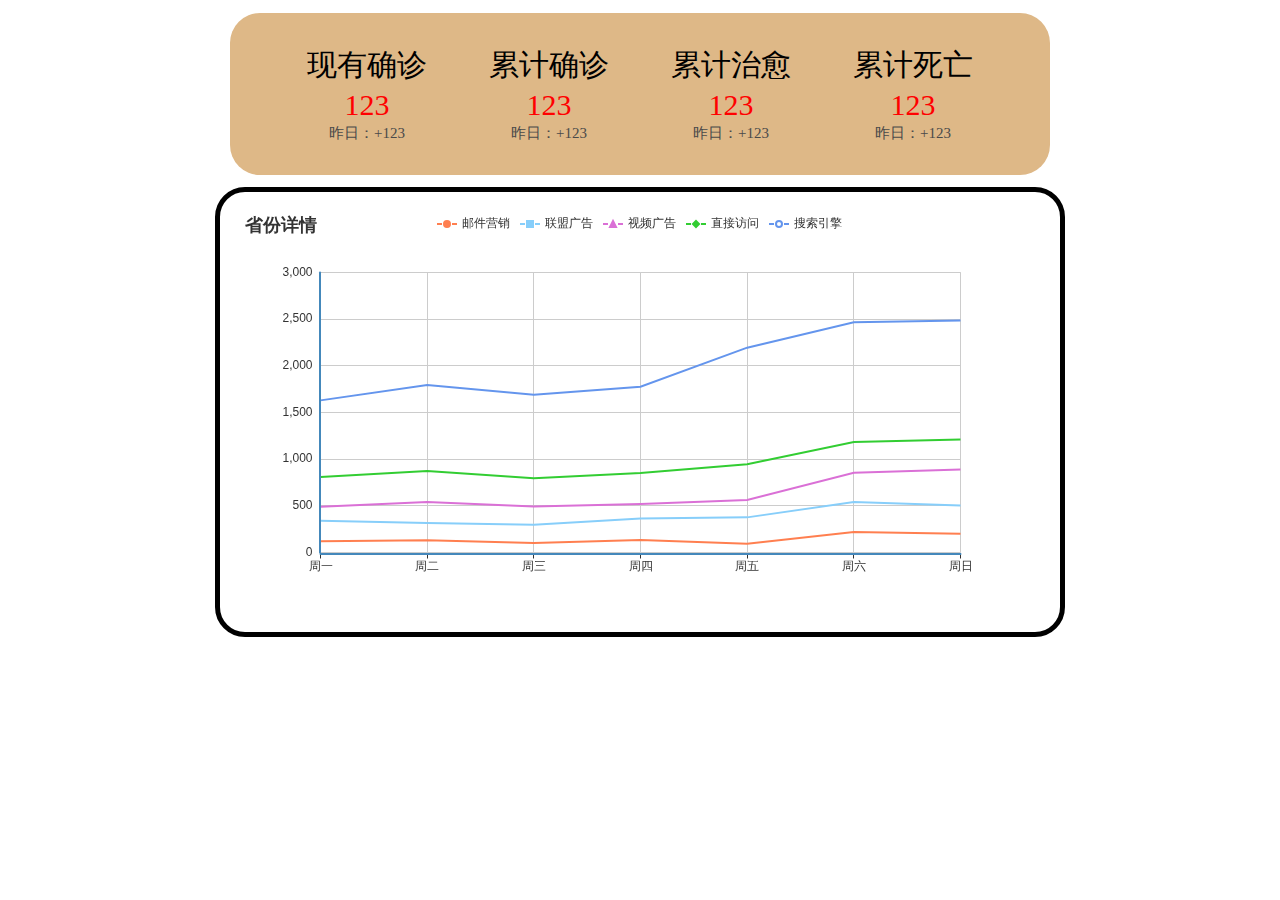
==== frontend/line.html @ 030b73fa "重命名" ====
﻿<!DOCTYPE html>

<html lang="en" xmlns="http://www.w3.org/1999/xhtml">
<head>
    <meta charset="utf-8" />
    <title>折线图</title>
    <script src="echarts-all.js"></script>
    <style>
        .boxtype {
            height: 400px;
            width: 800px;
            padding: 20px;
            margin: auto;
            border: 5px solid;
            border-radius:30px;
        }

        #menu {
            height: auto;
            width: 800px;
            margin: auto;
            margin-bottom: 1%;
            margin-top: 1%;
            padding: 10px;
            border-radius: 30px;
            background-color: burlywood;
        }

        table {
            margin: auto;
            text-align: center;
        }

        .typename {
            font-size: 30px;
            padding: 20px 30px 0px 30px;
        }

        .nownum {
            font-size: 30px;
            color: #ff0000;
            padding: 0px 30px 0px 30px;
        }

        .yesnum {
            font-size: 15px;
            color: #4a4a4a;
            padding: 0px 30px 20px 30px;
        }

        .choose {
            text-align: center;
            color: #ffffff;
            background-color: burlywood;
            border-radius: 10px;
            border: 3px solid;
            border-color: burlywood;
            font-size: 30px;
            padding: 10px 100px 10px 100px;
        }

        .unchoose {
            text-align: center;
            color: #000000;
            background-color: #ffffff;
            border-radius: 10px;
            border: 3px solid;
            border-color: burlywood;
            font-size: 30px;
            padding: 10px 100px 10px 100px;
        }

        .unchoose:hover {
            text-align: center;
            color: #000000;
            background-color: grey;
            border-radius: 10px;
            border: 3px solid;
            border-color: burlywood;
            font-size: 30px;
            padding: 10px 100px 10px 100px;
        }

    </style>
</head>


<body>

    <div id="menu">
        <table>
            <tr>
                <td class="typename">现有确诊</td>
                <td class="typename">累计确诊</td>
                <td class="typename">累计治愈</td>
                <td class="typename">累计死亡</td>
            </tr>
            <tr>
                <td id="nowsure" class="nownum">123</td>
                <td id="sumsure" class="nownum">123</td>
                <td id="sumcure" class="nownum">123</td>
                <td id="sumdead" class="nownum">123</td>
            </tr>
            <tr>
                <td id="yessure" class="yesnum">昨日：+123</td>
                <td id="yessumsure" class="yesnum">昨日：+123</td>
                <td id="yessumcure" class="yesnum">昨日：+123</td>
                <td id="yessumdead" class="yesnum">昨日：+123</td>
            </tr>
        </table>
    </div>

    <div id="box" class="boxtype"></div>

    <script>
        var myChart = echarts.init(document.getElementById("box"));
        var option = {
            title: {
                text: '省份详情'
            },
            tooltip: {
                trigger: 'axis',
                axisPointer: {
                    type: 'cross',
                    label: {
                        backgroundColor: '#6a7985'
                    }
                }
            },
            legend: {
                data: ['邮件营销', '联盟广告', '视频广告', '直接访问', '搜索引擎']
            },
            toolbox: {
                feature: {
                    saveAsImage: {}
                }
            },
            grid: {
                left: '3%',
                right: '4%',
                bottom: '3%',
                containLabel: true
            },
            xAxis: [
                {
                    type: 'category',
                    boundaryGap: false,
                    data: ['周一', '周二', '周三', '周四', '周五', '周六', '周日']
                }
            ],
            yAxis: [
                {
                    type: 'value'
                }
            ],
            series: [
                {
                    name: '邮件营销',
                    type: 'line',
                    stack: '总量',
                    areaStyle: {},
                    data: [120, 132, 101, 134, 90, 230, 210]
                },
                {
                    name: '联盟广告',
                    type: 'line',
                    stack: '总量',
                    areaStyle: {},
                    data: [220, 182, 191, 234, 290, 330, 310]
                },
                {
                    name: '视频广告',
                    type: 'line',
                    stack: '总量',
                    areaStyle: {},
                    data: [150, 232, 201, 154, 190, 330, 410]
                },
                {
                    name: '直接访问',
                    type: 'line',
                    stack: '总量',
                    areaStyle: {},
                    data: [320, 332, 301, 334, 390, 330, 320]
                },
                {
                    name: '搜索引擎',
                    type: 'line',
                    stack: '总量',
                    label: {
                        normal: {
                            show: true,
                            position: 'top'
                        }
                    },
                    areaStyle: {},
                    data: [820, 932, 901, 934, 1290, 1330, 1320]
                }
            ]
        };


        myChart.setOption(option);
        myChart.on('mouseover', function (params) {
            var dataIndex = params.dataIndex;
            console.log(params);
        });
    </script>
</body>
</html>
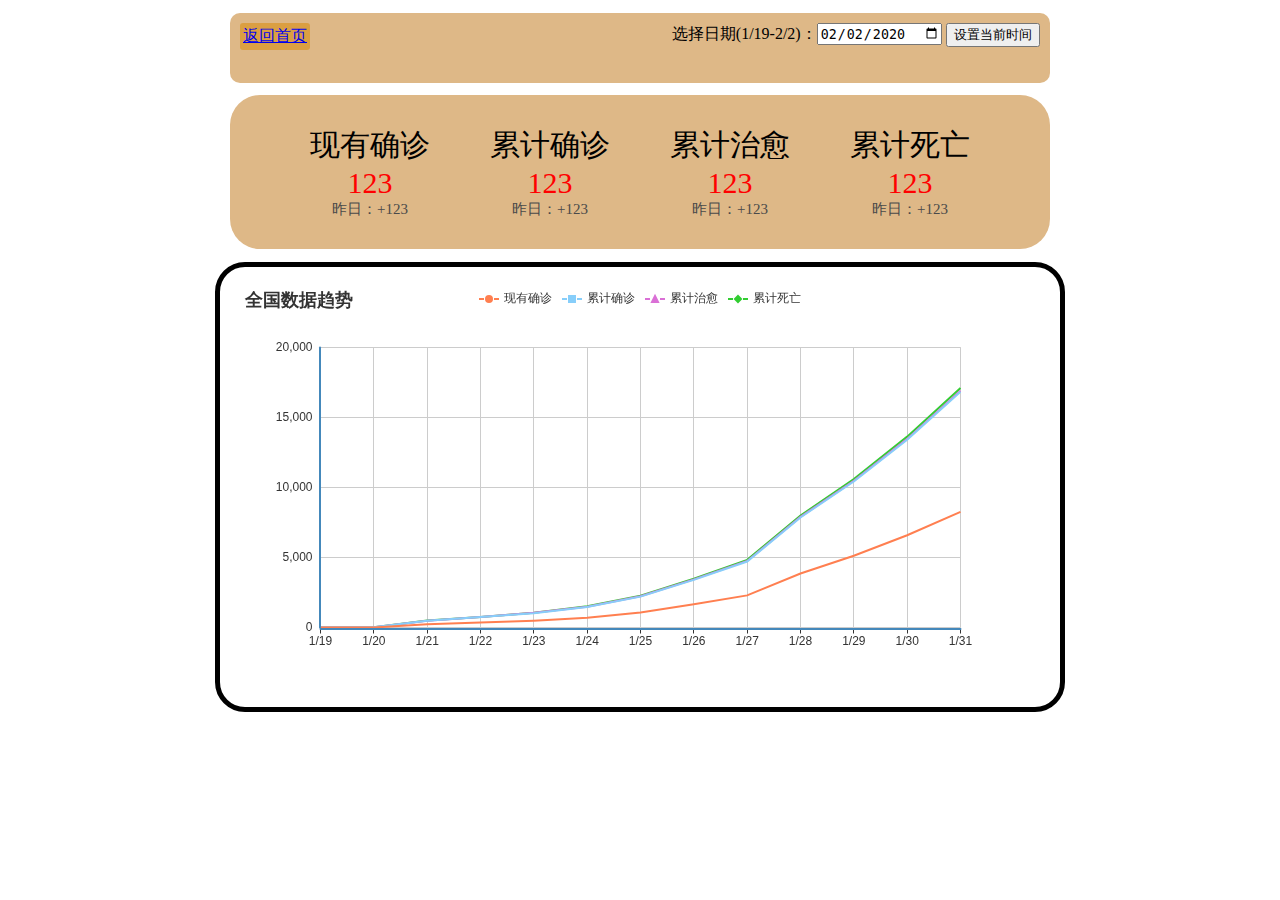
==== commit d5b30e2a: "修改" ====
--- a/frontend/line.html
+++ b/frontend/line.html
@@ -5,87 +5,39 @@
     <meta charset="utf-8" />
     <title>折线图</title>
     <script src="echarts-all.js"></script>
-    <style>
-        .boxtype {
-            height: 400px;
-            width: 800px;
-            padding: 20px;
-            margin: auto;
-            border: 5px solid;
-            border-radius:30px;
+    <link type="text/css" rel="stylesheet" href="mystyle.css" />
+    <!-- 新 Bootstrap 核心 CSS 文件 -->
+    <link href="https://cdn.staticfile.org/twitter-bootstrap/3.3.7/css/bootstrap.min.css" rel="stylesheet">
+    <!-- jQuery文件。务必在bootstrap.min.js 之前引入 -->
+    <script src="https://cdn.staticfile.org/jquery/2.1.1/jquery.min.js"></script>
+    <!-- 最新的 Bootstrap 核心 JavaScript 文件 -->
+    <script src="https://cdn.staticfile.org/twitter-bootstrap/3.3.7/js/bootstrap.min.js"></script>
+    <script src="jquery-1.11.1.min.js"></script>
+
+    <script>
+        function chan() {
+            myChart.clear();
+            myChart.setOption(option);
         }
-
-        #menu {
-            height: auto;
-            width: 800px;
-            margin: auto;
-            margin-bottom: 1%;
-            margin-top: 1%;
-            padding: 10px;
-            border-radius: 30px;
-            background-color: burlywood;
+        function chan1() {
+            myChart.clear();
+            myChart.setOption(option1);
         }
-
-        table {
-            margin: auto;
-            text-align: center;
-        }
-
-        .typename {
-            font-size: 30px;
-            padding: 20px 30px 0px 30px;
-        }
-
-        .nownum {
-            font-size: 30px;
-            color: #ff0000;
-            padding: 0px 30px 0px 30px;
-        }
-
-        .yesnum {
-            font-size: 15px;
-            color: #4a4a4a;
-            padding: 0px 30px 20px 30px;
-        }
-
-        .choose {
-            text-align: center;
-            color: #ffffff;
-            background-color: burlywood;
-            border-radius: 10px;
-            border: 3px solid;
-            border-color: burlywood;
-            font-size: 30px;
-            padding: 10px 100px 10px 100px;
-        }
-
-        .unchoose {
-            text-align: center;
-            color: #000000;
-            background-color: #ffffff;
-            border-radius: 10px;
-            border: 3px solid;
-            border-color: burlywood;
-            font-size: 30px;
-            padding: 10px 100px 10px 100px;
-        }
-
-        .unchoose:hover {
-            text-align: center;
-            color: #000000;
-            background-color: grey;
-            border-radius: 10px;
-            border: 3px solid;
-            border-color: burlywood;
-            font-size: 30px;
-            padding: 10px 100px 10px 100px;
-        }
-
-    </style>
+    </script>
 </head>
 
-
 <body>
+
+
+    <div id="dateline">
+        <div id="" class="return"><a href="地图组件.html">返回首页</a></div>
+        <div class="datein">
+            <form>
+                选择日期(1/19-2/2)：<input type="date" name="mydate" id="dateone" value="2020-02-02" />
+                <input type="button" value="设置当前时间" onclick="gettime()" />
+            </form>
+        </div>
+    </div>
 
     <div id="menu">
         <table>
@@ -113,10 +65,11 @@
     <div id="box" class="boxtype"></div>
 
     <script>
+
         var myChart = echarts.init(document.getElementById("box"));
         var option = {
             title: {
-                text: '省份详情'
+                text: '全国数据趋势'
             },
             tooltip: {
                 trigger: 'axis',
@@ -128,7 +81,7 @@
                 }
             },
             legend: {
-                data: ['邮件营销', '联盟广告', '视频广告', '直接访问', '搜索引擎']
+                data: ['现有确诊', '累计确诊', '累计治愈', '累计死亡']
             },
             toolbox: {
                 feature: {
@@ -145,7 +98,7 @@
                 {
                     type: 'category',
                     boundaryGap: false,
-                    data: ['周一', '周二', '周三', '周四', '周五', '周六', '周日']
+                    data: ['1/19', '1/20', '1/21', '1/22', '1/23', '1/24', '1/25', '1/26', '1/27', '1/28', '1/29', '1/30', '1/31']
                 }
             ],
             yAxis: [
@@ -155,35 +108,28 @@
             ],
             series: [
                 {
-                    name: '邮件营销',
+                    name: '现有确诊',
                     type: 'line',
                     stack: '总量',
                     areaStyle: {},
-                    data: [120, 132, 101, 134, 90, 230, 210]
+                    data: [1, 6, 250, 389, 536, 772, 1170, 1815, 2516, 4225, 5618, 7225, 9056]
                 },
                 {
-                    name: '联盟广告',
+                    name: '累计确诊',
                     type: 'line',
                     stack: '总量',
                     areaStyle: {},
-                    data: [220, 182, 191, 234, 290, 330, 310]
+                    data: [1, 6, 281, 426, 583, 832, 1248, 1918, 2649, 4390, 5816, 7484, 9403]
                 },
                 {
-                    name: '视频广告',
+                    name: '累计治愈',
                     type: 'line',
                     stack: '总量',
                     areaStyle: {},
-                    data: [150, 232, 201, 154, 190, 330, 410]
+                    data: [0, 0, 2, 5, 28, 30, 34, 37, 47, 51, 59, 66, 89, 134]
                 },
                 {
-                    name: '直接访问',
-                    type: 'line',
-                    stack: '总量',
-                    areaStyle: {},
-                    data: [320, 332, 301, 334, 390, 330, 320]
-                },
-                {
-                    name: '搜索引擎',
+                    name: '累计死亡',
                     type: 'line',
                     stack: '总量',
                     label: {
@@ -193,7 +139,7 @@
                         }
                     },
                     areaStyle: {},
-                    data: [820, 932, 901, 934, 1290, 1330, 1320]
+                    data: [0, 0, 6, 9, 17, 26, 41, 56, 82, 106, 132, 170, 213]
                 }
             ]
         };
@@ -205,5 +151,546 @@
             console.log(params);
         });
     </script>
+
+    <script>
+        function setdata(da) {
+            var qz = new Array();
+            var ys = new Array();
+            var zy = new Array();
+            var sw = new Array();
+            qz["2020-01-19"] = 1;
+            qz["2020-01-20"] = 6;
+            qz["2020-01-21"] = 281;
+            qz["2020-01-22"] = 426;
+            qz["2020-01-23"] = 583;
+            qz["2020-01-24"] = 832;
+            qz["2020-01-25"] = 1248;
+            qz["2020-01-26"] = 1918;
+            qz["2020-01-27"] = 2649;
+            qz["2020-01-28"] = 4390;
+            qz["2020-01-29"] = 5816;
+            qz["2020-01-30"] = 7484;
+            qz["2020-01-31"] = 9403;
+            qz["2020-02-01"] = 11306;
+            qz["2020-02-02"] = 13749;
+
+            ys["2020-01-19"] = 0;
+            ys["2020-01-20"] = 0;
+            ys["2020-01-21"] = 6;
+            ys["2020-01-22"] = 22;
+            ys["2020-01-23"] = 24;
+            ys["2020-01-24"] = 31;
+            ys["2020-01-25"] = 66;
+            ys["2020-01-26"] = 138;
+            ys["2020-01-27"] = 281;
+            ys["2020-01-28"] = 482;
+            ys["2020-01-29"] = 663;
+            ys["2020-01-30"] = 980;
+            ys["2020-01-31"] = 1180;
+            ys["2020-02-01"] = 1445;
+            ys["2020-02-02"] = 1715;
+
+            zy["2020-01-19"] = 0;
+            zy["2020-01-20"] = 0;
+            zy["2020-01-21"] = 25;
+            zy["2020-01-22"] = 28;
+            zy["2020-01-23"] = 30;
+            zy["2020-01-24"] = 34;
+            zy["2020-01-25"] = 37;
+            zy["2020-01-26"] = 47;
+            zy["2020-01-27"] = 51;
+            zy["2020-01-28"] = 59;
+            zy["2020-01-29"] = 66;
+            zy["2020-01-30"] = 89;
+            zy["2020-01-31"] = 134;
+            zy["2020-02-01"] = 213;
+            zy["2020-02-02"] = 293;
+
+            sw["2020-01-19"] = 0;
+            sw["2020-01-20"] = 0;
+            sw["2020-01-21"] = 6;
+            sw["2020-01-22"] = 9;
+            sw["2020-01-23"] = 17;
+            sw["2020-01-24"] = 26;
+            sw["2020-01-25"] = 41;
+            sw["2020-01-26"] = 56;
+            sw["2020-01-27"] = 82;
+            sw["2020-01-28"] = 106;
+            sw["2020-01-29"] = 132;
+            sw["2020-01-30"] = 170;
+            sw["2020-01-31"] = 213;
+            sw["2020-02-01"] = 259;
+            sw["2020-02-02"] = 304;
+
+            qz["湖北2020-01-19"] = 0;
+            qz["湖北2020-01-20"] = 0;
+            qz["湖北2020-01-21"] = 239;
+            qz["湖北2020-01-22"] = 338;
+            qz["湖北2020-01-23"] = 399;
+            qz["湖北2020-01-24"] = 494;
+            qz["湖北2020-01-25"] = 658;
+            qz["湖北2020-01-26"] = 958;
+            qz["湖北2020-01-27"] = 1303;
+            qz["湖北2020-01-28"] = 2570;
+            qz["湖北2020-01-29"] = 3385;
+            qz["湖北2020-01-30"] = 4370;
+            qz["湖北2020-01-31"] = 5522;
+            qz["湖北2020-02-01"] = 6774;
+            qz["湖北2020-02-02"] = 8601;
+            qz["安徽2020-01-19"] = 0;
+            qz["安徽2020-01-20"] = 0;
+            qz["安徽2020-01-21"] = 0;
+            qz["安徽2020-01-22"] = 1;
+            qz["安徽2020-01-23"] = 9;
+            qz["安徽2020-01-24"] = 15;
+            qz["安徽2020-01-25"] = 39;
+            qz["安徽2020-01-26"] = 60;
+            qz["安徽2020-01-27"] = 70;
+            qz["安徽2020-01-28"] = 106;
+            qz["安徽2020-01-29"] = 152;
+            qz["安徽2020-01-30"] = 198;
+            qz["安徽2020-01-31"] = 234;
+            qz["安徽2020-02-01"] = 294;
+            qz["安徽2020-02-02"] = 335;
+            qz["北京2020-01-19"] = 0;
+            qz["北京2020-01-20"] = 5;
+            qz["北京2020-01-21"] = 10;
+            qz["北京2020-01-22"] = 14;
+            qz["北京2020-01-23"] = 26;
+            qz["北京2020-01-24"] = 35;
+            qz["北京2020-01-25"] = 49;
+            qz["北京2020-01-26"] = 66;
+            qz["北京2020-01-27"] = 77;
+            qz["北京2020-01-28"] = 86;
+            qz["北京2020-01-29"] = 106;
+            qz["北京2020-01-30"] = 126;
+            qz["北京2020-01-31"] = 150;
+            qz["北京2020-02-01"] = 173;
+            qz["北京2020-02-02"] = 181;
+            qz["重庆2020-01-19"] = 0;
+            qz["重庆2020-01-20"] = 0;
+            qz["重庆2020-01-21"] = 5;
+            qz["重庆2020-01-22"] = 6;
+            qz["重庆2020-01-23"] = 9;
+            qz["重庆2020-01-24"] = 27;
+            qz["重庆2020-01-25"] = 57;
+            qz["重庆2020-01-26"] = 75;
+            qz["重庆2020-01-27"] = 110;
+            qz["重庆2020-01-28"] = 132;
+            qz["重庆2020-01-29"] = 147;
+            qz["重庆2020-01-30"] = 164;
+            qz["重庆2020-01-31"] = 205;
+            qz["重庆2020-02-01"] = 236;
+            qz["重庆2020-02-02"] = 258;
+            qz["福建2020-01-19"] = 0;
+            qz["福建2020-01-20"] = 0;
+            qz["福建2020-01-21"] = 0;
+            qz["福建2020-01-22"] = 1;
+            qz["福建2020-01-23"] = 5;
+            qz["福建2020-01-24"] = 10;
+            qz["福建2020-01-25"] = 18;
+            qz["福建2020-01-26"] = 35;
+            qz["福建2020-01-27"] = 59;
+            qz["福建2020-01-28"] = 82;
+            qz["福建2020-01-29"] = 101;
+            qz["福建2020-01-30"] = 120;
+            qz["福建2020-01-31"] = 144;
+            qz["福建2020-02-01"] = 159;
+            qz["福建2020-02-02"] = 179;
+            qz["浙江2020-01-19"] = 0;
+            qz["浙江2020-01-20"] = 0;
+            qz["浙江2020-01-21"] = 0;
+            qz["浙江2020-01-22"] = 10;
+            qz["浙江2020-01-23"] = 27;
+            qz["浙江2020-01-24"] = 43;
+            qz["浙江2020-01-25"] = 62;
+            qz["浙江2020-01-26"] = 102;
+            qz["浙江2020-01-27"] = 128;
+            qz["浙江2020-01-28"] = 173;
+            qz["浙江2020-01-29"] = 294;
+            qz["浙江2020-01-30"] = 425;
+            qz["浙江2020-01-31"] = 529;
+            qz["浙江2020-02-01"] = 585;
+            qz["浙江2020-02-02"] = 639;
+
+            qz["甘肃2020-02-02"] = 49;
+            qz["广东2020-02-02"] = 649;
+            qz["贵州2020-02-02"] = 44;
+            qz["海南2020-02-02"] = 64;
+            qz["河北2020-02-02"] = 109;
+            qz["河南2020-02-02"] = 488;
+            qz["黑龙江2020-02-02"] = 91;
+            qz["湖南2020-02-02"] = 455;
+            qz["江西2020-02-02"] = 324;
+            qz["吉林2020-02-02"] = 22;
+            qz["江苏2020-02-02"] = 230;
+            qz["辽宁2020-02-02"] = 63;
+            qz["内蒙古2020-02-02"] = 26;
+            qz["青海2020-02-02"] = 11;
+            qz["山西2020-02-02"] = 55;
+            qz["山东2020-02-02"] = 225;
+            qz["陕西2020-02-02"] = 102;
+            qz["上海2020-02-02"] = 156;
+            qz["四川2020-02-02"] = 228;
+            qz["天津2020-02-02"] = 41;
+            qz["西藏2020-02-02"] = 1;
+            qz["新疆2020-02-02"] = 21;
+            qz["云南2020-02-02"] = 102;
+
+            qz["甘肃2020-01-25"] = 7;
+            qz["广东2020-01-25"] = 76;
+            qz["贵州2020-01-25"] = 5;
+            qz["海南2020-01-25"] = 20;
+            qz["河北2020-01-25"] = 12;
+            qz["河南2020-01-25"] = 32;
+            qz["黑龙江2020-01-25"] = 8;
+            qz["湖南2020-01-25"] = 43;
+            qz["江西2020-01-25"] = 18;
+            qz["吉林2020-01-25"] = 4;
+            qz["江苏2020-01-25"] = 18;
+            qz["辽宁2020-01-25"] = 12;
+            qz["内蒙古2020-01-25"] = 2;
+            qz["青海2020-01-25"] = 0;
+            qz["山西2020-01-25"] = 6;
+            qz["山东2020-01-25"] = 21;
+            qz["陕西2020-01-25"] = 5;
+            qz["上海2020-01-25"] = 32;
+            qz["四川2020-01-25"] = 28;
+            qz["天津2020-01-25"] = 8;
+            qz["新疆2020-01-25"] = 3;
+            qz["云南2020-01-25"] = 5;
+
+            ys["湖北2020-01-19"] = 0;
+            ys["湖北2020-01-20"] = 0;
+            ys["湖北2020-01-21"] = 0;
+            ys["湖北2020-01-22"] = 0;
+            ys["湖北2020-01-23"] = 0;
+            ys["湖北2020-01-24"] = 0;
+            ys["湖北2020-01-25"] = 0;
+            ys["湖北2020-01-26"] = 0;
+            ys["湖北2020-01-27"] = 0;
+            ys["湖北2020-01-28"] = 0;
+            ys["湖北2020-01-29"] = 0;
+            ys["湖北2020-01-30"] = 0;
+            ys["湖北2020-01-31"] = 0;
+            ys["湖北2020-02-01"] = 0;
+            ys["湖北2020-02-02"] = 0;
+            ys["安徽2020-01-19"] = 0;
+            ys["安徽2020-01-20"] = 0;
+            ys["安徽2020-01-21"] = 1;
+            ys["安徽2020-01-22"] = 3;
+            ys["安徽2020-01-23"] = 3;
+            ys["安徽2020-01-24"] = 3;
+            ys["安徽2020-01-25"] = 29;
+            ys["安徽2020-01-26"] = 44;
+            ys["安徽2020-01-27"] = 80;
+            ys["安徽2020-01-28"] = 118;
+            ys["安徽2020-01-29"] = 160;
+            ys["安徽2020-01-30"] = 205;
+            ys["安徽2020-01-31"] = 275;
+            ys["安徽2020-02-01"] = 352;
+            ys["安徽2020-02-02"] = 434;
+            ys["北京2020-01-19"] = 0;
+            ys["北京2020-01-20"] = 0;
+            ys["北京2020-01-21"] = 0;
+            ys["北京2020-01-22"] = 0;
+            ys["北京2020-01-23"] = 0;
+            ys["北京2020-01-24"] = 0;
+            ys["北京2020-01-25"] = 0;
+            ys["北京2020-01-26"] = 0;
+            ys["北京2020-01-27"] = 0;
+            ys["北京2020-01-28"] = 0;
+            ys["北京2020-01-29"] = 0;
+            ys["北京2020-01-30"] = 0;
+            ys["北京2020-01-31"] = 0;
+            ys["北京2020-02-01"] = 0;
+            ys["北京2020-02-02"] = 0;
+            ys["重庆2020-01-19"] = 0;
+            ys["重庆2020-01-20"] = 0;
+            ys["重庆2020-01-21"] = 0;
+            ys["重庆2020-01-22"] = 13;
+            ys["重庆2020-01-23"] = 13;
+            ys["重庆2020-01-24"] = 13;
+            ys["重庆2020-01-25"] = 13;
+            ys["重庆2020-01-26"] = 13;
+            ys["重庆2020-01-27"] = 13;
+            ys["重庆2020-01-28"] = 13;
+            ys["重庆2020-01-29"] = 13;
+            ys["重庆2020-01-30"] = 13;
+            ys["重庆2020-01-31"] = 13;
+            ys["重庆2020-02-01"] = 13;
+            ys["重庆2020-02-02"] = 13;
+            ys["福建2020-01-19"] = 0;
+            ys["福建2020-01-20"] = 0;
+            ys["福建2020-01-21"] = 0;
+            ys["福建2020-01-22"] = 0;
+            ys["福建2020-01-23"] = 2;
+            ys["福建2020-01-24"] = 4;
+            ys["福建2020-01-25"] = 4;
+            ys["福建2020-01-26"] = 42;
+            ys["福建2020-01-27"] = 73;
+            ys["福建2020-01-28"] = 155;
+            ys["福建2020-01-29"] = 208;
+            ys["福建2020-01-30"] = 264;
+            ys["福建2020-01-31"] = 316;
+            ys["福建2020-02-01"] = 355;
+            ys["福建2020-02-02"] = 402;
+            ys["浙江2020-01-19"] = 0;
+            ys["浙江2020-01-20"] = 0;
+            ys["浙江2020-01-21"] = 0;
+            ys["浙江2020-01-22"] = 0;
+            ys["浙江2020-01-23"] = 0;
+            ys["浙江2020-01-24"] = 0;
+            ys["浙江2020-01-25"] = 0;
+            ys["浙江2020-01-26"] = 0;
+            ys["浙江2020-01-27"] = 0;
+            ys["浙江2020-01-28"] = 0;
+            ys["浙江2020-01-29"] = 0;
+            ys["浙江2020-01-30"] = 0;
+            ys["浙江2020-01-31"] = 0;
+            ys["浙江2020-02-01"] = 0;
+            ys["浙江2020-02-02"] = 0;
+            zy["湖北2020-01-19"] = 0;
+            zy["湖北2020-01-20"] = 0;
+            zy["湖北2020-01-21"] = 25;
+            zy["湖北2020-01-22"] = 28;
+            zy["湖北2020-01-23"] = 28;
+            zy["湖北2020-01-24"] = 31;
+            zy["湖北2020-01-25"] = 32;
+            zy["湖北2020-01-26"] = 42;
+            zy["湖北2020-01-27"] = 44;
+            zy["湖北2020-01-28"] = 44;
+            zy["湖北2020-01-29"] = 44;
+            zy["湖北2020-01-30"] = 54;
+            zy["湖北2020-01-31"] = 80;
+            zy["湖北2020-02-01"] = 130;
+            zy["湖北2020-02-02"] = 179;
+            zy["安徽2020-01-19"] = 0;
+            zy["安徽2020-01-20"] = 0;
+            zy["安徽2020-01-21"] = 0;
+            zy["安徽2020-01-22"] = 0;
+            zy["安徽2020-01-23"] = 0;
+            zy["安徽2020-01-24"] = 0;
+            zy["安徽2020-01-25"] = 0;
+            zy["安徽2020-01-26"] = 0;
+            zy["安徽2020-01-27"] = 0;
+            zy["安徽2020-01-28"] = 0;
+            zy["安徽2020-01-29"] = 0;
+            zy["安徽2020-01-30"] = 2;
+            zy["安徽2020-01-31"] = 3;
+            zy["安徽2020-02-01"] = 3;
+            zy["安徽2020-02-02"] = 5;
+            zy["北京2020-01-19"] = 0;
+            zy["北京2020-01-20"] = 0;
+            zy["北京2020-01-21"] = 0;
+            zy["北京2020-01-22"] = 0;
+            zy["北京2020-01-23"] = 0;
+            zy["北京2020-01-24"] = 1;
+            zy["北京2020-01-25"] = 2;
+            zy["北京2020-01-26"] = 2;
+            zy["北京2020-01-27"] = 2;
+            zy["北京2020-01-28"] = 4;
+            zy["北京2020-01-29"] = 4;
+            zy["北京2020-01-30"] = 5;
+            zy["北京2020-01-31"] = 5;
+            zy["北京2020-02-01"] = 9;
+            zy["北京2020-02-02"] = 9;
+            zy["重庆2020-01-19"] = 0;
+            zy["重庆2020-01-20"] = 0;
+            zy["重庆2020-01-21"] = 0;
+            zy["重庆2020-01-22"] = 0;
+            zy["重庆2020-01-23"] = 0;
+            zy["重庆2020-01-24"] = 0;
+            zy["重庆2020-01-25"] = 0;
+            zy["重庆2020-01-26"] = 0;
+            zy["重庆2020-01-27"] = 0;
+            zy["重庆2020-01-28"] = 0;
+            zy["重庆2020-01-29"] = 0;
+            zy["重庆2020-01-30"] = 1;
+            zy["重庆2020-01-31"] = 1;
+            zy["重庆2020-02-01"] = 1;
+            zy["重庆2020-02-02"] = 3;
+            zy["福建2020-01-19"] = 0;
+            zy["福建2020-01-20"] = 0;
+            zy["福建2020-01-21"] = 0;
+            zy["福建2020-01-22"] = 0;
+            zy["福建2020-01-23"] = 0;
+            zy["福建2020-01-24"] = 0;
+            zy["福建2020-01-25"] = 0;
+            zy["福建2020-01-26"] = 0;
+            zy["福建2020-01-27"] = 0;
+            zy["福建2020-01-28"] = 0;
+            zy["福建2020-01-29"] = 0;
+            zy["福建2020-01-30"] = 0;
+            zy["福建2020-01-31"] = 0;
+            zy["福建2020-02-01"] = 0;
+            zy["福建2020-02-02"] = 0;
+            zy["浙江2020-01-19"] = 0;
+            zy["浙江2020-01-20"] = 0;
+            zy["浙江2020-01-21"] = 0;
+            zy["浙江2020-01-22"] = 0;
+            zy["浙江2020-01-23"] = 0;
+            zy["浙江2020-01-24"] = 0;
+            zy["浙江2020-01-25"] = 0;
+            zy["浙江2020-01-26"] = 0;
+            zy["浙江2020-01-27"] = 0;
+            zy["浙江2020-01-28"] = 0;
+            zy["浙江2020-01-29"] = 0;
+            zy["浙江2020-01-30"] = 3;
+            zy["浙江2020-01-31"] = 8;
+            zy["浙江2020-02-01"] = 14;
+            zy["浙江2020-02-02"] = 22;
+
+            sw["重庆2020-01-19"] = 0;
+            sw["重庆2020-01-20"] = 0;
+            sw["重庆2020-01-21"] = 0;
+            sw["重庆2020-01-22"] = 0;
+            sw["重庆2020-01-23"] = 0;
+            sw["重庆2020-01-24"] = 0;
+            sw["重庆2020-01-25"] = 0;
+            sw["重庆2020-01-26"] = 0;
+            sw["重庆2020-01-27"] = 0;
+            sw["重庆2020-01-28"] = 0;
+            sw["重庆2020-01-29"] = 0;
+            sw["重庆2020-01-30"] = 0;
+            sw["重庆2020-01-31"] = 0;
+            sw["重庆2020-02-01"] = 1;
+            sw["重庆2020-02-02"] = 1;
+
+            sw["安徽2020-01-19"] = 0;
+            sw["安徽2020-01-20"] = 0;
+            sw["安徽2020-01-21"] = 0;
+            sw["安徽2020-01-22"] = 0;
+            sw["安徽2020-01-23"] = 0;
+            sw["安徽2020-01-24"] = 0;
+            sw["安徽2020-01-25"] = 0;
+            sw["安徽2020-01-26"] = 0;
+            sw["安徽2020-01-27"] = 0;
+            sw["安徽2020-01-28"] = 0;
+            sw["安徽2020-01-29"] = 0;
+            sw["安徽2020-01-30"] = 0;
+            sw["安徽2020-01-31"] = 0;
+            sw["安徽2020-02-01"] = 0;
+            sw["安徽2020-02-02"] = 0;
+
+            sw["浙江2020-01-19"] = 0;
+            sw["浙江2020-01-20"] = 0;
+            sw["浙江2020-01-21"] = 0;
+            sw["浙江2020-01-22"] = 0;
+            sw["浙江2020-01-23"] = 0;
+            sw["浙江2020-01-24"] = 0;
+            sw["浙江2020-01-25"] = 0;
+            sw["浙江2020-01-26"] = 0;
+            sw["浙江2020-01-27"] = 0;
+            sw["浙江2020-01-28"] = 0;
+            sw["浙江2020-01-29"] = 0;
+            sw["浙江2020-01-30"] = 0;
+            sw["浙江2020-01-31"] = 0;
+            sw["浙江2020-02-01"] = 0;
+            sw["浙江2020-02-02"] = 0;
+
+            sw["北京2020-01-19"] = 0;
+            sw["北京2020-01-20"] = 0;
+            sw["北京2020-01-21"] = 0;
+            sw["北京2020-01-22"] = 0;
+            sw["北京2020-01-23"] = 0;
+            sw["北京2020-01-24"] = 0;
+            sw["北京2020-01-25"] = 0;
+            sw["北京2020-01-26"] = 0;
+            sw["北京2020-01-27"] = 1;
+            sw["北京2020-01-28"] = 1;
+            sw["北京2020-01-29"] = 1;
+            sw["北京2020-01-30"] = 1;
+            sw["北京2020-01-31"] = 1;
+            sw["北京2020-02-01"] = 1;
+            sw["北京2020-02-02"] = 1;
+
+            sw["福建2020-01-19"] = 0;
+            sw["福建2020-01-20"] = 0;
+            sw["福建2020-01-21"] = 0;
+            sw["福建2020-01-22"] = 0;
+            sw["福建2020-01-23"] = 0;
+            sw["福建2020-01-24"] = 0;
+            sw["福建2020-01-25"] = 0;
+            sw["福建2020-01-26"] = 0;
+            sw["福建2020-01-27"] = 0;
+            sw["福建2020-01-28"] = 0;
+            sw["福建2020-01-29"] = 0;
+            sw["福建2020-01-30"] = 0;
+            sw["福建2020-01-31"] = 0;
+            sw["福建2020-02-01"] = 0;
+            sw["福建2020-02-02"] = 0;
+
+            sw["湖北2020-01-19"] = 0;
+            sw["湖北2020-01-20"] = 0;
+            sw["湖北2020-01-21"] = 6;
+            sw["湖北2020-01-22"] = 9;
+            sw["湖北2020-01-23"] = 17;
+            sw["湖北2020-01-24"] = 24;
+            sw["湖北2020-01-25"] = 39;
+            sw["湖北2020-01-26"] = 52;
+            sw["湖北2020-01-27"] = 76;
+            sw["湖北2020-01-28"] = 100;
+            sw["湖北2020-01-29"] = 125;
+            sw["湖北2020-01-30"] = 162;
+            sw["湖北2020-01-31"] = 204;
+            sw["湖北2020-02-01"] = 249;
+            sw["湖北2020-02-02"] = 294;
+
+            var i1 = document.getElementById("nowsure");
+            var i4 = document.getElementById("sumsure");
+            var i5 = document.getElementById("sumcure");
+            var i6 = document.getElementById("sumdead");
+            var i11 = document.getElementById("yessure");
+            var i44 = document.getElementById("yessumsure");
+            var i55 = document.getElementById("yessumcure");
+            var i66 = document.getElementById("yessumdead");
+            var be = getBSD();
+            var to = getD();
+            i1.innerText = (qz[to] - sw[to] - zy[to]).toString();
+            i4.innerText = qz[da];
+            i5.innerText = zy[da];
+            i6.innerText = sw[da];
+            var x = ((qz[to] - sw[to] - zy[to]) - (qz[be] - sw[be] - zy[be])) / 8;
+            x = parseInt(x);
+            i11.innerText = "昨日：+" + x.toString();
+            i44.innerText = "昨日：+" + (qz[to] - qz[be]).toString();
+            i55.innerText = "昨日：+" + (zy[to] - zy[be]).toString();
+            i66.innerText = "昨日：+" + (sw[to] - sw[be]).toString();
+        }
+        function gettime() {
+            var form = document.getElementById("dateone");
+            var content = form.value;
+            setdata(content);
+        }
+        function getD() {
+            var form = document.getElementById("dateone").value;
+            return form;
+        }
+        function getBSD() {
+            var x1 = document.getElementById("dateone").value;
+            var x2 = x1.substr(x1.length - 2, 2);
+            var x3 = x2 - 1;
+            var x4;
+            if (x3 < 10 && x3 >= 1) {
+                x3 = "0".concat(x3.toString());
+                x4 = x1.substr(0, x1.length - 2).concat(x3);
+            }
+            else if (x3 <= 0) {
+                x3 = (x3 + 31) % 32;
+                var m = getMonth(x1);
+                m = m - 1;
+                m = m.toString();
+                m = "0".concat(m.toString());
+                x4 = x1.substr(0, 4) + "-" + m + "-" + x3;
+            }
+            else if (x3 > 10) {
+                x3 = x3.toString();
+                x4 = x1.substr(0, x1.length - 2) + x3;
+            }
+            return x4;
+        }
+    </script>
+
 </body>
 </html>--- a/frontend/mystyle.css
+++ b/frontend/mystyle.css
@@ -0,0 +1,123 @@
+﻿.map {
+    height: 600px;
+    width: 800px;
+    margin: auto;
+    margin-bottom: 1%;
+    margin-top: 1%;
+    border: 5px solid;
+    border-radius: 30px;
+}
+
+.boxtype {
+    height: 400px;
+    width: 800px;
+    padding: 20px;
+    margin: auto;
+    border: 5px solid;
+    border-radius: 30px;
+}
+
+#menu {
+    height: auto;
+    width: 800px;
+    margin: auto;
+    margin-bottom: 1%;
+    margin-top: 1%;
+    padding: 10px;
+    border-radius: 30px;
+    background-color: burlywood;
+}
+
+table {
+    margin: auto;
+    text-align: center;
+    border-collapse: collapse;
+}
+
+.typename {
+    font-size: 30px;
+    padding: 20px 30px 0px 30px;
+}
+
+.nownum {
+    font-size: 30px;
+    color: #ff0000;
+    padding: 0px 30px 0px 30px;
+}
+
+.yesnum {
+    font-size: 15px;
+    color: #4a4a4a;
+    padding: 0px 30px 20px 30px;
+}
+
+p {
+    font-size:15px;
+    color:#4a4a4a;
+}
+
+.choose {
+    text-align: center;
+    color: #ffffff;
+    background-color: burlywood;
+    border-radius: 10px;
+    border: 3px solid;
+    border-color: burlywood;
+    font-size: 30px;
+    padding: 10px 100px 10px 100px;
+}
+
+.unchoose {
+    text-align: center;
+    color: #000000;
+    background-color: #ffffff;
+    border-radius: 10px;
+    border: 3px solid;
+    border-color: burlywood;
+    font-size: 30px;
+    padding: 10px 100px 10px 100px;
+}
+
+.unchoose:hover {
+    text-align: center;
+    color: #000000;
+    background-color: grey;
+    border-radius: 10px;
+    border: 3px solid;
+    border-color: burlywood;
+    font-size: 30px;
+    padding: 10px 100px 10px 100px;
+ }
+
+#date {
+    height: auto;
+    width: 800px;
+    margin: auto;
+    margin-bottom: 1%;
+    margin-top: 1%;
+    padding: 10px;
+    border-radius: 10px;
+    background-color: burlywood;
+}
+
+#dateline {
+    height: 50px;
+    width: 800px;
+    margin: auto;
+    margin-bottom: 1%;
+    margin-top: 1%;
+    padding: 10px;
+    border-radius: 10px;
+    background-color: burlywood;
+}
+
+.datein {
+    float: right;
+}
+
+.return {
+    float: left;
+    background-color: #db9f42;
+    border-radius: 3px;
+    padding: 3px;
+}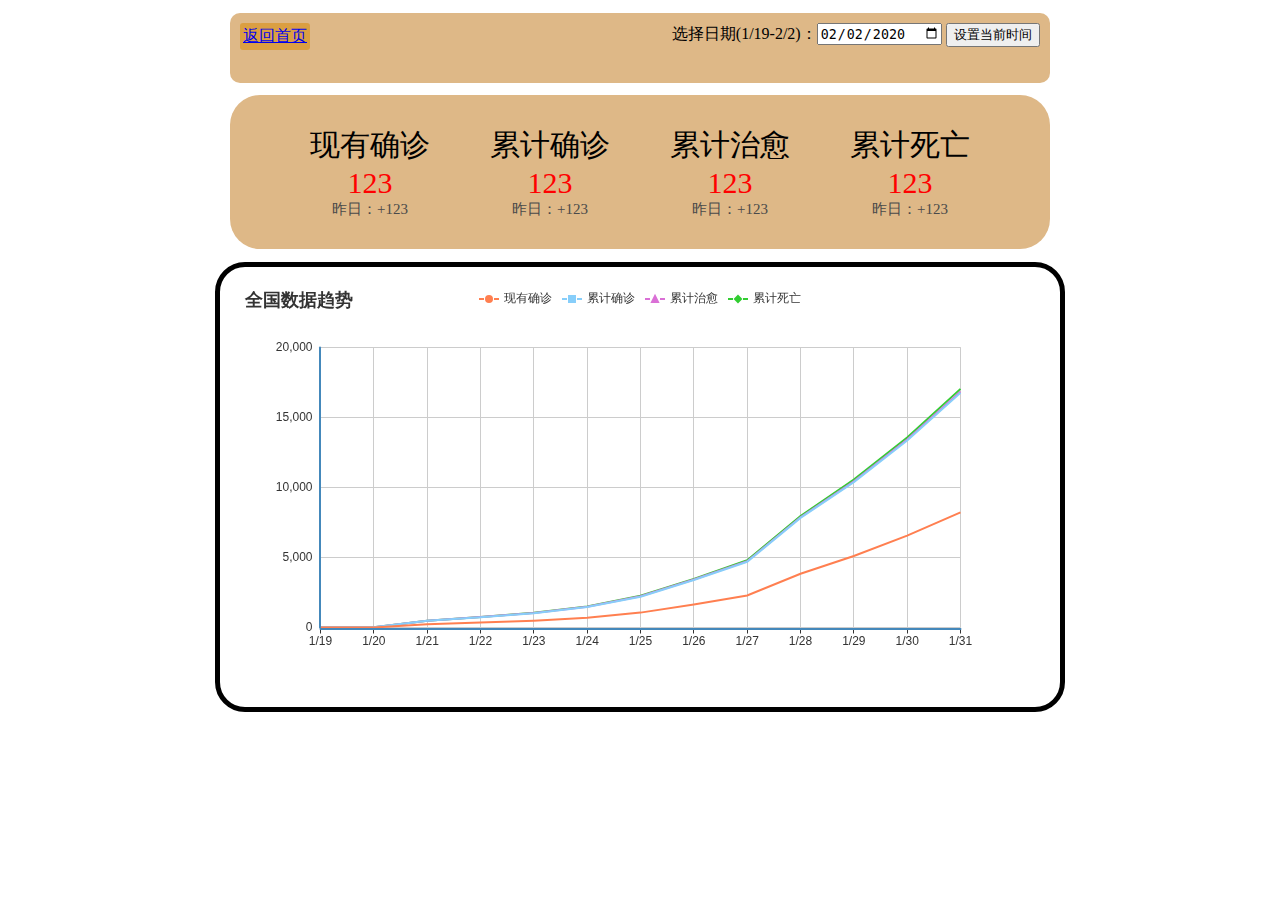
==== commit 81785230: "change" ====
--- a/frontend/line.html
+++ b/frontend/line.html
@@ -4,15 +4,15 @@
 <head>
     <meta charset="utf-8" />
     <title>折线图</title>
-    <script src="echarts-all.js"></script>
-    <link type="text/css" rel="stylesheet" href="mystyle.css" />
+    <script src="js/echarts-all.js"></script>
+    <link type="text/css" rel="stylesheet" href="css/mystyle.css" />
     <!-- 新 Bootstrap 核心 CSS 文件 -->
     <link href="https://cdn.staticfile.org/twitter-bootstrap/3.3.7/css/bootstrap.min.css" rel="stylesheet">
     <!-- jQuery文件。务必在bootstrap.min.js 之前引入 -->
     <script src="https://cdn.staticfile.org/jquery/2.1.1/jquery.min.js"></script>
     <!-- 最新的 Bootstrap 核心 JavaScript 文件 -->
     <script src="https://cdn.staticfile.org/twitter-bootstrap/3.3.7/js/bootstrap.min.js"></script>
-    <script src="jquery-1.11.1.min.js"></script>
+    <script src="js/jquery-1.11.1.min.js"></script>
 
     <script>
         function chan() {
@@ -30,7 +30,7 @@
 
 
     <div id="dateline">
-        <div id="" class="return"><a href="地图组件.html">返回首页</a></div>
+        <div id="" class="return"><a href="index.html">返回首页</a></div>
         <div class="datein">
             <form>
                 选择日期(1/19-2/2)：<input type="date" name="mydate" id="dateone" value="2020-02-02" />
--- a/frontend/css/mystyle.css
+++ b/frontend/css/mystyle.css
@@ -0,0 +1,123 @@
+﻿.map {
+    height: 600px;
+    width: 800px;
+    margin: auto;
+    margin-bottom: 1%;
+    margin-top: 1%;
+    border: 5px solid;
+    border-radius: 30px;
+}
+
+.boxtype {
+    height: 400px;
+    width: 800px;
+    padding: 20px;
+    margin: auto;
+    border: 5px solid;
+    border-radius: 30px;
+}
+
+#menu {
+    height: auto;
+    width: 800px;
+    margin: auto;
+    margin-bottom: 1%;
+    margin-top: 1%;
+    padding: 10px;
+    border-radius: 30px;
+    background-color: burlywood;
+}
+
+table {
+    margin: auto;
+    text-align: center;
+    border-collapse: collapse;
+}
+
+.typename {
+    font-size: 30px;
+    padding: 20px 30px 0px 30px;
+}
+
+.nownum {
+    font-size: 30px;
+    color: #ff0000;
+    padding: 0px 30px 0px 30px;
+}
+
+.yesnum {
+    font-size: 15px;
+    color: #4a4a4a;
+    padding: 0px 30px 20px 30px;
+}
+
+p {
+    font-size:15px;
+    color:#4a4a4a;
+}
+
+.choose {
+    text-align: center;
+    color: #ffffff;
+    background-color: burlywood;
+    border-radius: 10px;
+    border: 3px solid;
+    border-color: burlywood;
+    font-size: 30px;
+    padding: 10px 100px 10px 100px;
+}
+
+.unchoose {
+    text-align: center;
+    color: #000000;
+    background-color: #ffffff;
+    border-radius: 10px;
+    border: 3px solid;
+    border-color: burlywood;
+    font-size: 30px;
+    padding: 10px 100px 10px 100px;
+}
+
+.unchoose:hover {
+    text-align: center;
+    color: #000000;
+    background-color: grey;
+    border-radius: 10px;
+    border: 3px solid;
+    border-color: burlywood;
+    font-size: 30px;
+    padding: 10px 100px 10px 100px;
+ }
+
+#date {
+    height: auto;
+    width: 800px;
+    margin: auto;
+    margin-bottom: 1%;
+    margin-top: 1%;
+    padding: 10px;
+    border-radius: 10px;
+    background-color: burlywood;
+}
+
+#dateline {
+    height: 50px;
+    width: 800px;
+    margin: auto;
+    margin-bottom: 1%;
+    margin-top: 1%;
+    padding: 10px;
+    border-radius: 10px;
+    background-color: burlywood;
+}
+
+.datein {
+    float: right;
+}
+
+.return {
+    float: left;
+    background-color: #db9f42;
+    border-radius: 3px;
+    padding: 3px;
+}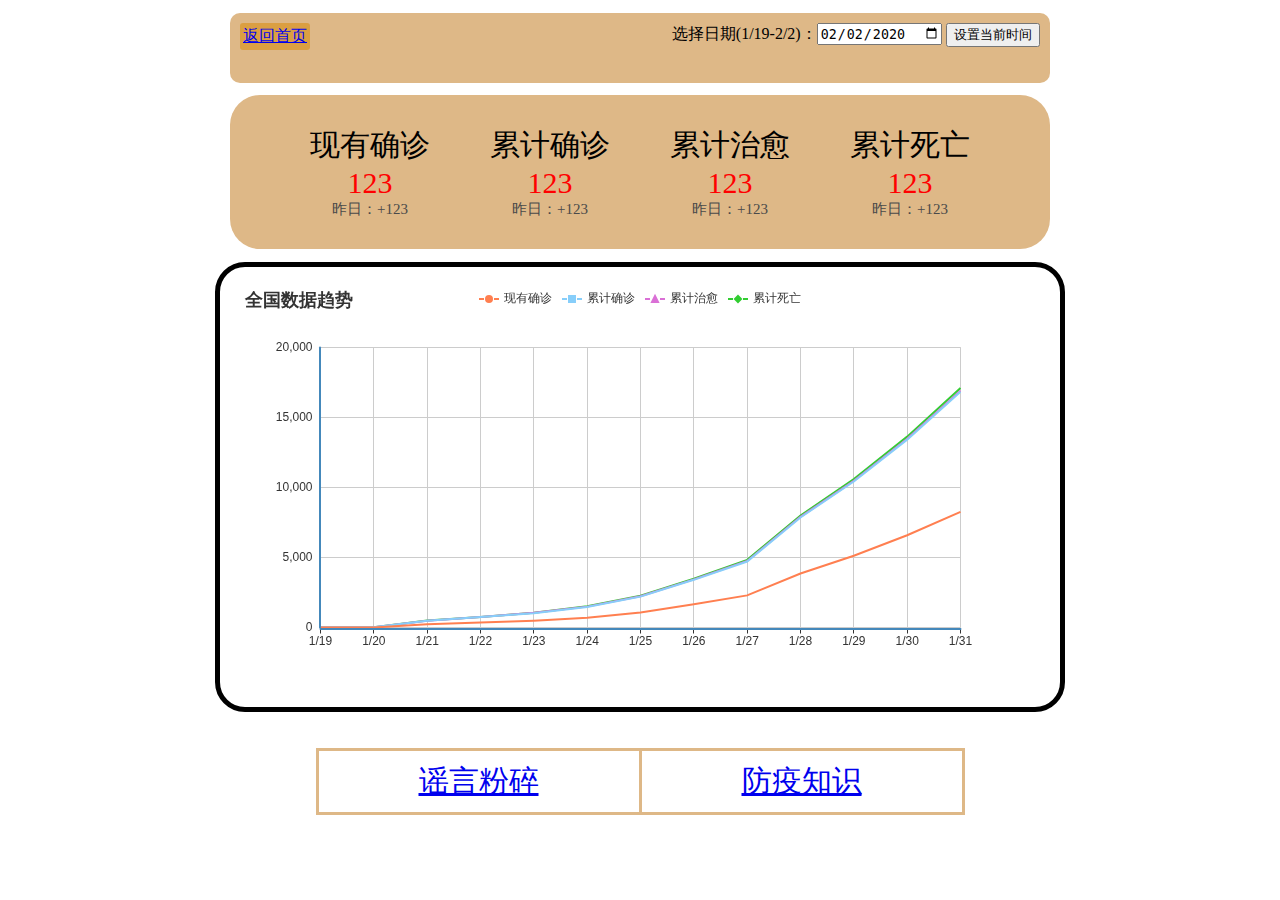
==== commit 1d640412: "add new function" ====
--- a/frontend/line.html
+++ b/frontend/line.html
@@ -63,6 +63,20 @@
     </div>
 
     <div id="box" class="boxtype"></div>
+
+    <br />
+    <br />
+    <div>
+        <table>
+            <tr>
+                <td class="unchoose"><a href="https://baijiahao.baidu.com/s?id=1656966730408682480&wfr=spider&for=pc">谣言粉碎</a></td>
+                <td class="unchoose"><a href="http://news.xiancity.cn/system/2020/03/13/030724068.shtml">防疫知识</a></td>
+            </tr>
+        </table>
+    </div>
+
+    <br />
+    <br />
 
     <script>
 
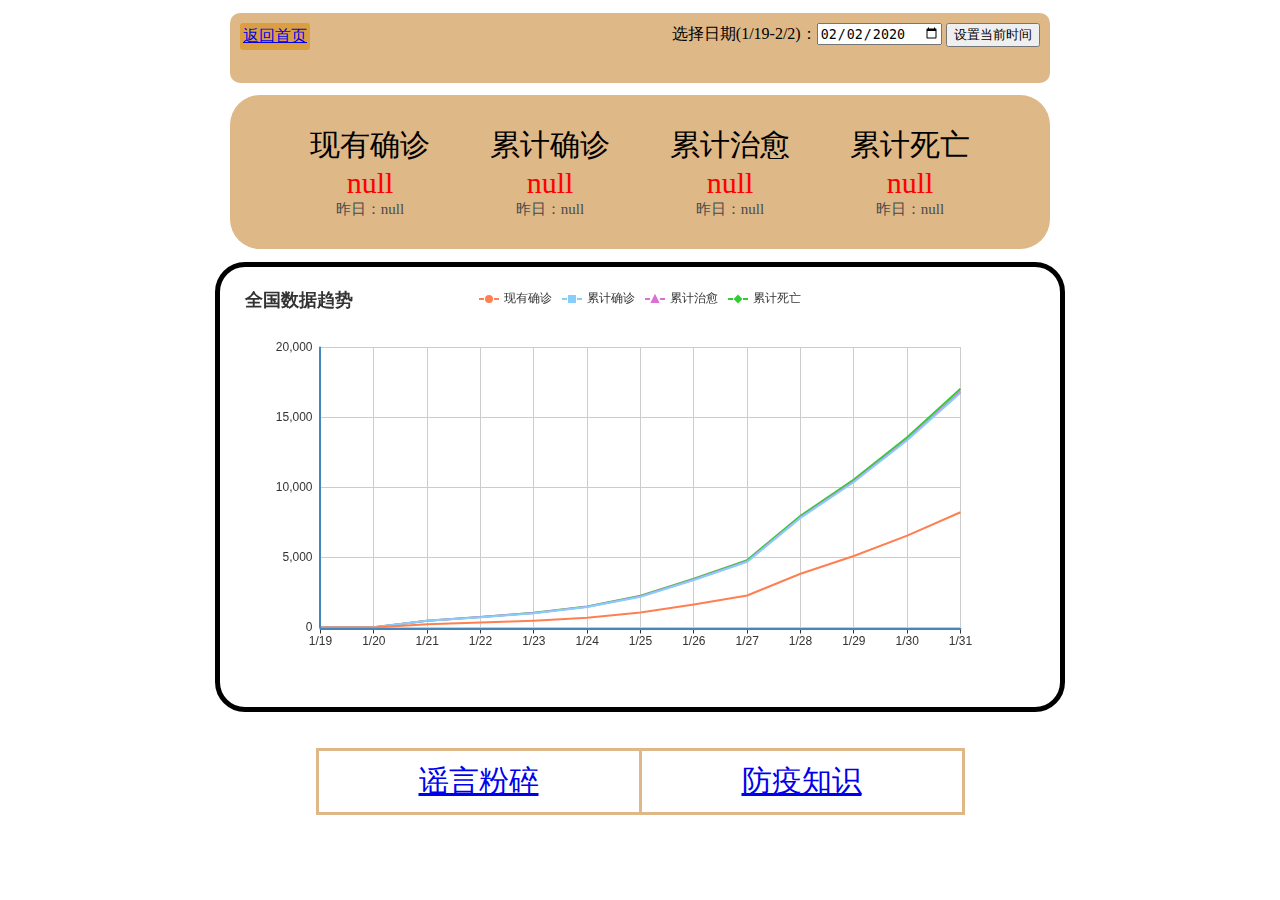
==== commit a5554d66: "line提示更改" ====
--- a/frontend/line.html
+++ b/frontend/line.html
@@ -48,16 +48,16 @@
                 <td class="typename">累计死亡</td>
             </tr>
             <tr>
-                <td id="nowsure" class="nownum">123</td>
-                <td id="sumsure" class="nownum">123</td>
-                <td id="sumcure" class="nownum">123</td>
-                <td id="sumdead" class="nownum">123</td>
+                <td id="nowsure" class="nownum">null</td>
+                <td id="sumsure" class="nownum">null</td>
+                <td id="sumcure" class="nownum">null</td>
+                <td id="sumdead" class="nownum">null</td>
             </tr>
             <tr>
-                <td id="yessure" class="yesnum">昨日：+123</td>
-                <td id="yessumsure" class="yesnum">昨日：+123</td>
-                <td id="yessumcure" class="yesnum">昨日：+123</td>
-                <td id="yessumdead" class="yesnum">昨日：+123</td>
+                <td id="yessure" class="yesnum">昨日：null</td>
+                <td id="yessumsure" class="yesnum">昨日：null</td>
+                <td id="yessumcure" class="yesnum">昨日：null</td>
+                <td id="yessumdead" class="yesnum">昨日：null</td>
             </tr>
         </table>
     </div>
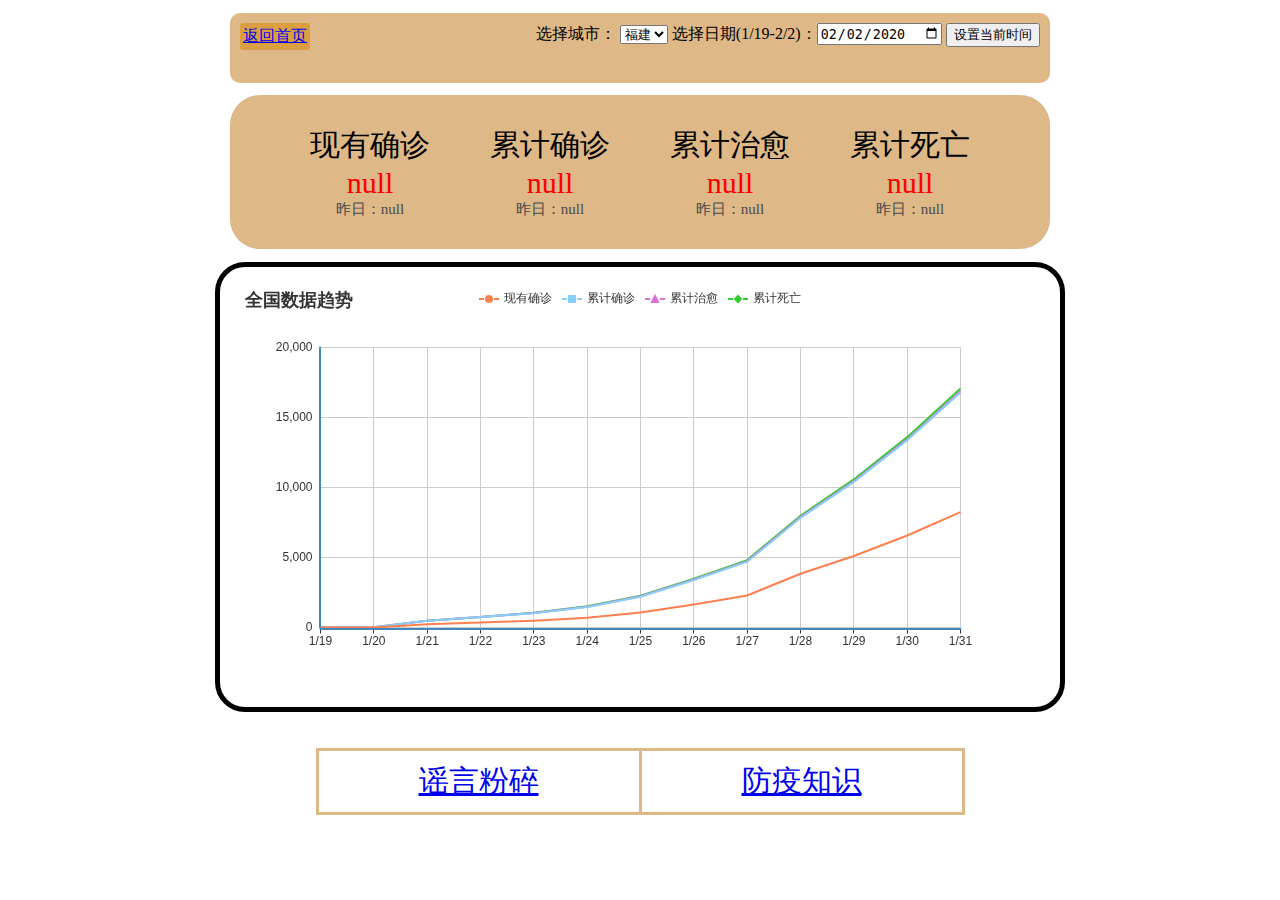
==== commit 1b7ac04f: "优化" ====
--- a/frontend/line.html
+++ b/frontend/line.html
@@ -33,8 +33,17 @@
         <div id="" class="return"><a href="index.html">返回首页</a></div>
         <div class="datein">
             <form>
+                选择城市：
+                <select id="city">
+                    <option value="福建" selected>福建</option>
+                    <option value="安徽">安徽</option>
+                    <option value="北京">北京</option>
+                    <option value="重庆">重庆</option>
+                    <option value="浙江">浙江</option>
+                    <option value="湖北">湖北</option>
+                </select>
                 选择日期(1/19-2/2)：<input type="date" name="mydate" id="dateone" value="2020-02-02" />
-                <input type="button" value="设置当前时间" onclick="gettime()" />
+                <input type="button" value="设置当前时间" onclick="setdata()" />
             </form>
         </div>
     </div>
@@ -167,74 +176,11 @@
     </script>
 
     <script>
-        function setdata(da) {
+        function setdata() {
             var qz = new Array();
             var ys = new Array();
             var zy = new Array();
             var sw = new Array();
-            qz["2020-01-19"] = 1;
-            qz["2020-01-20"] = 6;
-            qz["2020-01-21"] = 281;
-            qz["2020-01-22"] = 426;
-            qz["2020-01-23"] = 583;
-            qz["2020-01-24"] = 832;
-            qz["2020-01-25"] = 1248;
-            qz["2020-01-26"] = 1918;
-            qz["2020-01-27"] = 2649;
-            qz["2020-01-28"] = 4390;
-            qz["2020-01-29"] = 5816;
-            qz["2020-01-30"] = 7484;
-            qz["2020-01-31"] = 9403;
-            qz["2020-02-01"] = 11306;
-            qz["2020-02-02"] = 13749;
-
-            ys["2020-01-19"] = 0;
-            ys["2020-01-20"] = 0;
-            ys["2020-01-21"] = 6;
-            ys["2020-01-22"] = 22;
-            ys["2020-01-23"] = 24;
-            ys["2020-01-24"] = 31;
-            ys["2020-01-25"] = 66;
-            ys["2020-01-26"] = 138;
-            ys["2020-01-27"] = 281;
-            ys["2020-01-28"] = 482;
-            ys["2020-01-29"] = 663;
-            ys["2020-01-30"] = 980;
-            ys["2020-01-31"] = 1180;
-            ys["2020-02-01"] = 1445;
-            ys["2020-02-02"] = 1715;
-
-            zy["2020-01-19"] = 0;
-            zy["2020-01-20"] = 0;
-            zy["2020-01-21"] = 25;
-            zy["2020-01-22"] = 28;
-            zy["2020-01-23"] = 30;
-            zy["2020-01-24"] = 34;
-            zy["2020-01-25"] = 37;
-            zy["2020-01-26"] = 47;
-            zy["2020-01-27"] = 51;
-            zy["2020-01-28"] = 59;
-            zy["2020-01-29"] = 66;
-            zy["2020-01-30"] = 89;
-            zy["2020-01-31"] = 134;
-            zy["2020-02-01"] = 213;
-            zy["2020-02-02"] = 293;
-
-            sw["2020-01-19"] = 0;
-            sw["2020-01-20"] = 0;
-            sw["2020-01-21"] = 6;
-            sw["2020-01-22"] = 9;
-            sw["2020-01-23"] = 17;
-            sw["2020-01-24"] = 26;
-            sw["2020-01-25"] = 41;
-            sw["2020-01-26"] = 56;
-            sw["2020-01-27"] = 82;
-            sw["2020-01-28"] = 106;
-            sw["2020-01-29"] = 132;
-            sw["2020-01-30"] = 170;
-            sw["2020-01-31"] = 213;
-            sw["2020-02-01"] = 259;
-            sw["2020-02-02"] = 304;
 
             qz["湖北2020-01-19"] = 0;
             qz["湖北2020-01-20"] = 0;
@@ -327,53 +273,6 @@
             qz["浙江2020-02-01"] = 585;
             qz["浙江2020-02-02"] = 639;
 
-            qz["甘肃2020-02-02"] = 49;
-            qz["广东2020-02-02"] = 649;
-            qz["贵州2020-02-02"] = 44;
-            qz["海南2020-02-02"] = 64;
-            qz["河北2020-02-02"] = 109;
-            qz["河南2020-02-02"] = 488;
-            qz["黑龙江2020-02-02"] = 91;
-            qz["湖南2020-02-02"] = 455;
-            qz["江西2020-02-02"] = 324;
-            qz["吉林2020-02-02"] = 22;
-            qz["江苏2020-02-02"] = 230;
-            qz["辽宁2020-02-02"] = 63;
-            qz["内蒙古2020-02-02"] = 26;
-            qz["青海2020-02-02"] = 11;
-            qz["山西2020-02-02"] = 55;
-            qz["山东2020-02-02"] = 225;
-            qz["陕西2020-02-02"] = 102;
-            qz["上海2020-02-02"] = 156;
-            qz["四川2020-02-02"] = 228;
-            qz["天津2020-02-02"] = 41;
-            qz["西藏2020-02-02"] = 1;
-            qz["新疆2020-02-02"] = 21;
-            qz["云南2020-02-02"] = 102;
-
-            qz["甘肃2020-01-25"] = 7;
-            qz["广东2020-01-25"] = 76;
-            qz["贵州2020-01-25"] = 5;
-            qz["海南2020-01-25"] = 20;
-            qz["河北2020-01-25"] = 12;
-            qz["河南2020-01-25"] = 32;
-            qz["黑龙江2020-01-25"] = 8;
-            qz["湖南2020-01-25"] = 43;
-            qz["江西2020-01-25"] = 18;
-            qz["吉林2020-01-25"] = 4;
-            qz["江苏2020-01-25"] = 18;
-            qz["辽宁2020-01-25"] = 12;
-            qz["内蒙古2020-01-25"] = 2;
-            qz["青海2020-01-25"] = 0;
-            qz["山西2020-01-25"] = 6;
-            qz["山东2020-01-25"] = 21;
-            qz["陕西2020-01-25"] = 5;
-            qz["上海2020-01-25"] = 32;
-            qz["四川2020-01-25"] = 28;
-            qz["天津2020-01-25"] = 8;
-            qz["新疆2020-01-25"] = 3;
-            qz["云南2020-01-25"] = 5;
-
             ys["湖北2020-01-19"] = 0;
             ys["湖北2020-01-20"] = 0;
             ys["湖北2020-01-21"] = 0;
@@ -464,6 +363,7 @@
             ys["浙江2020-01-31"] = 0;
             ys["浙江2020-02-01"] = 0;
             ys["浙江2020-02-02"] = 0;
+
             zy["湖北2020-01-19"] = 0;
             zy["湖北2020-01-20"] = 0;
             zy["湖北2020-01-21"] = 25;
@@ -570,7 +470,6 @@
             sw["重庆2020-01-31"] = 0;
             sw["重庆2020-02-01"] = 1;
             sw["重庆2020-02-02"] = 1;
-
             sw["安徽2020-01-19"] = 0;
             sw["安徽2020-01-20"] = 0;
             sw["安徽2020-01-21"] = 0;
@@ -586,7 +485,6 @@
             sw["安徽2020-01-31"] = 0;
             sw["安徽2020-02-01"] = 0;
             sw["安徽2020-02-02"] = 0;
-
             sw["浙江2020-01-19"] = 0;
             sw["浙江2020-01-20"] = 0;
             sw["浙江2020-01-21"] = 0;
@@ -602,7 +500,6 @@
             sw["浙江2020-01-31"] = 0;
             sw["浙江2020-02-01"] = 0;
             sw["浙江2020-02-02"] = 0;
-
             sw["北京2020-01-19"] = 0;
             sw["北京2020-01-20"] = 0;
             sw["北京2020-01-21"] = 0;
@@ -618,7 +515,6 @@
             sw["北京2020-01-31"] = 1;
             sw["北京2020-02-01"] = 1;
             sw["北京2020-02-02"] = 1;
-
             sw["福建2020-01-19"] = 0;
             sw["福建2020-01-20"] = 0;
             sw["福建2020-01-21"] = 0;
@@ -634,7 +530,6 @@
             sw["福建2020-01-31"] = 0;
             sw["福建2020-02-01"] = 0;
             sw["福建2020-02-02"] = 0;
-
             sw["湖北2020-01-19"] = 0;
             sw["湖北2020-01-20"] = 0;
             sw["湖北2020-01-21"] = 6;
@@ -659,29 +554,8 @@
             var i44 = document.getElementById("yessumsure");
             var i55 = document.getElementById("yessumcure");
             var i66 = document.getElementById("yessumdead");
-            var be = getBSD();
-            var to = getD();
-            i1.innerText = (qz[to] - sw[to] - zy[to]).toString();
-            i4.innerText = qz[da];
-            i5.innerText = zy[da];
-            i6.innerText = sw[da];
-            var x = ((qz[to] - sw[to] - zy[to]) - (qz[be] - sw[be] - zy[be])) / 8;
-            x = parseInt(x);
-            i11.innerText = "昨日：+" + x.toString();
-            i44.innerText = "昨日：+" + (qz[to] - qz[be]).toString();
-            i55.innerText = "昨日：+" + (zy[to] - zy[be]).toString();
-            i66.innerText = "昨日：+" + (sw[to] - sw[be]).toString();
-        }
-        function gettime() {
             var form = document.getElementById("dateone");
-            var content = form.value;
-            setdata(content);
-        }
-        function getD() {
-            var form = document.getElementById("dateone").value;
-            return form;
-        }
-        function getBSD() {
+            var da = form.value;
             var x1 = document.getElementById("dateone").value;
             var x2 = x1.substr(x1.length - 2, 2);
             var x3 = x2 - 1;
@@ -702,7 +576,19 @@
                 x3 = x3.toString();
                 x4 = x1.substr(0, x1.length - 2) + x3;
             }
-            return x4;
+            var be = document.getElementById("city").value + x4;
+            var to = document.getElementById("city").value + document.getElementById("dateone").value;
+            //alert(be + to);
+            i1.innerText = (qz[to] - sw[to] - zy[to]).toString();
+            i4.innerText = qz[to];
+            i5.innerText = zy[to];
+            i6.innerText = sw[to];
+            var x = ((qz[to] - sw[to] - zy[to]) - (qz[be] - sw[be] - zy[be])) / 8;
+            x = parseInt(x);
+            i11.innerText = "昨日：+" + x.toString();
+            i44.innerText = "昨日：+" + (qz[to] - qz[be]).toString();
+            i55.innerText = "昨日：+" + (zy[to] - zy[be]).toString();
+            i66.innerText = "昨日：+" + (sw[to] - sw[be]).toString();
         }
     </script>
 
